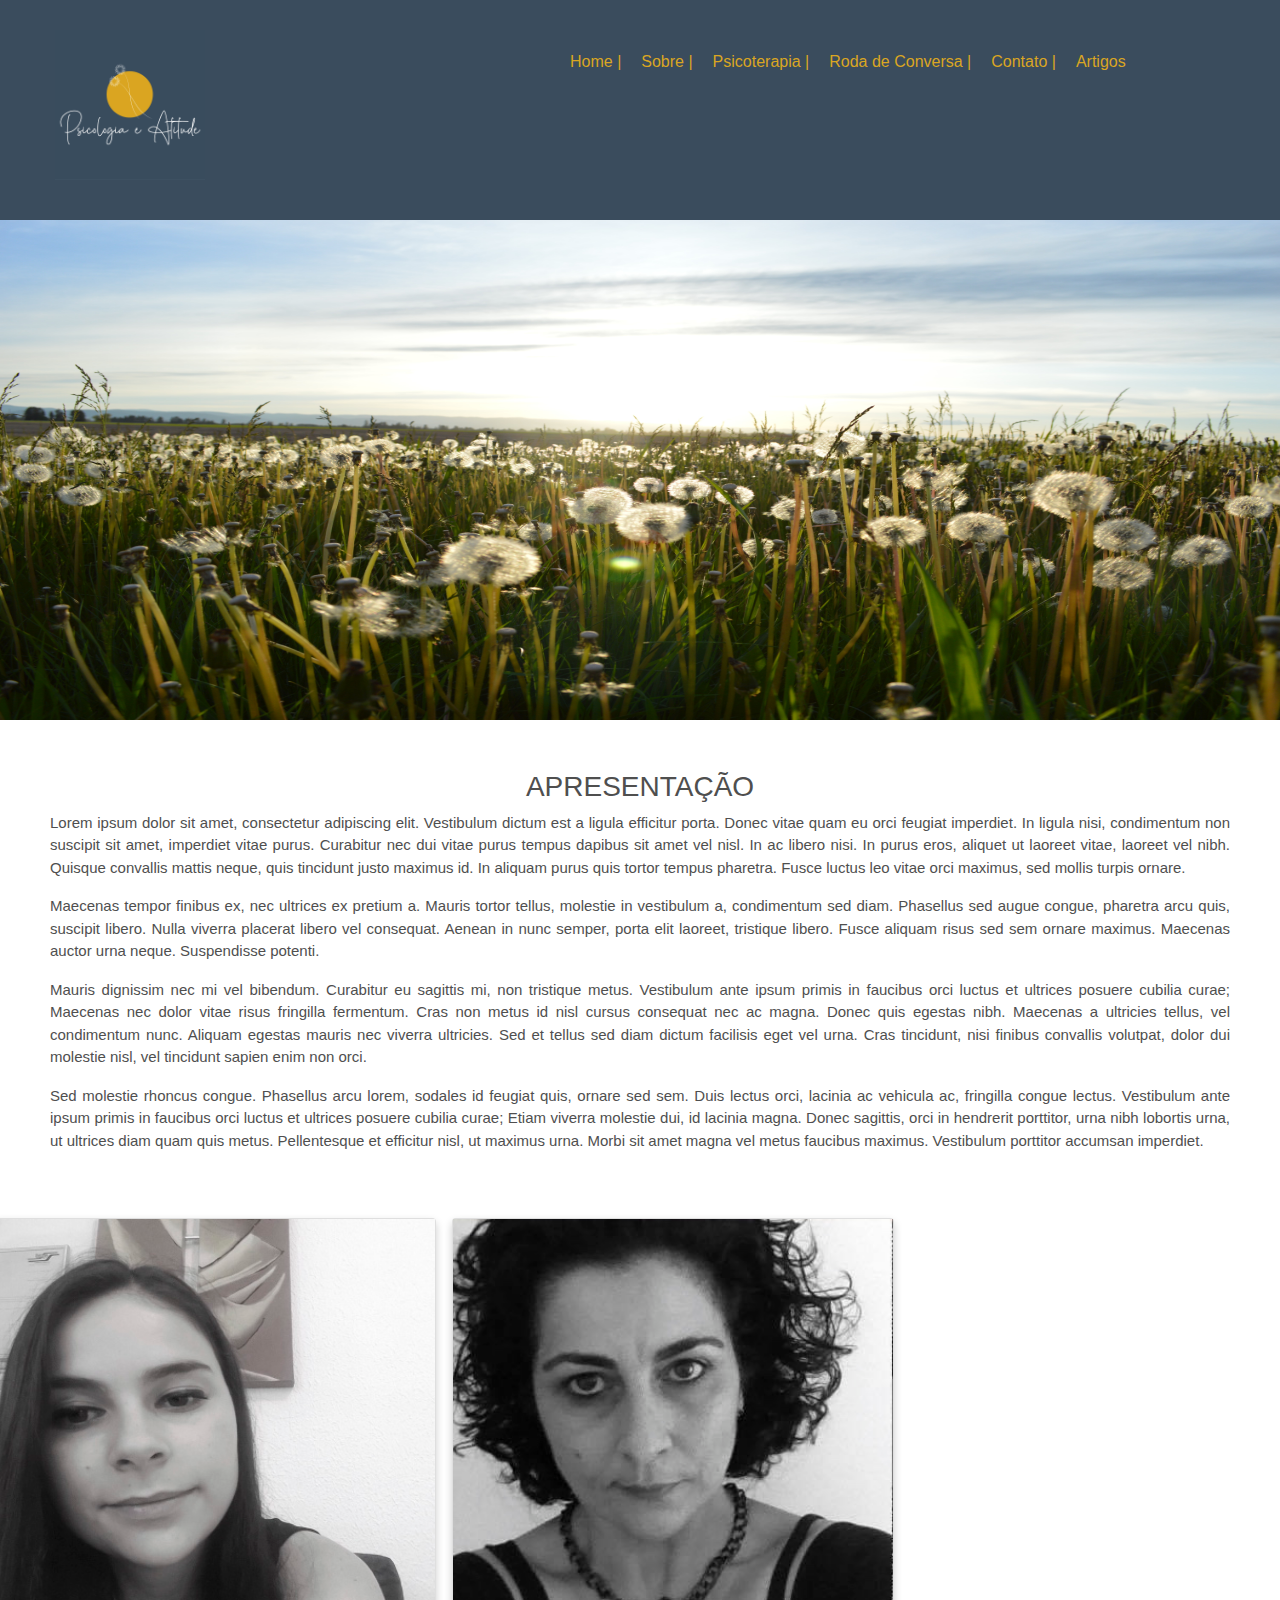
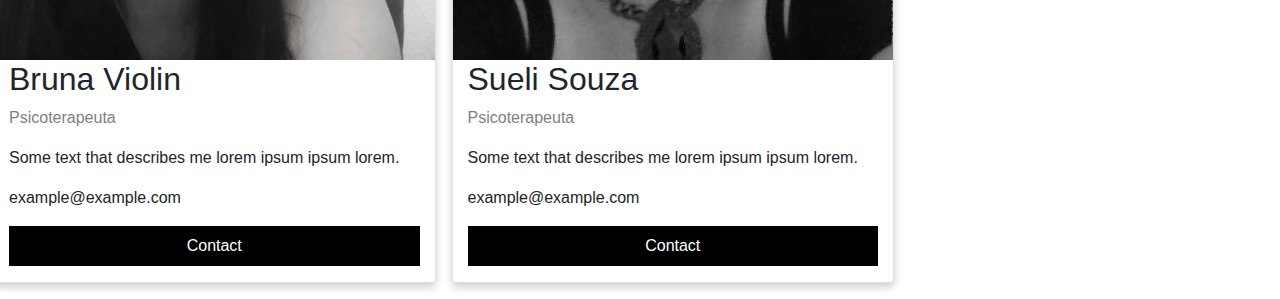
==== index.html @ ea9365dc "Add files via upload" ====
<!doctype html>
<html lang="pt-br">
  <head>
    <!-- Required meta tags -->
    <meta charset="utf-8">
    <meta name="viewport" content="width=device-width, initial-scale=1, shrink-to-fit=no">

    <!-- Bootstrap CSS -->
    <link rel="stylesheet" type="text/css" href="estilo.css">

    <link rel="stylesheet" href="https://stackpath.bootstrapcdn.com/bootstrap/4.3.1/css/bootstrap.min.css" integrity="sha384-ggOyR0iXCbMQv3Xipma34MD+dH/1fQ784/j6cY/iJTQUOhcWr7x9JvoRxT2MZw1T" crossorigin="anonymous">

    



    <style type="text/css">
   /*Esconde a dive de classe Overlay caso seja identificado que o width Mobile maximo deseja igual ou menor que 980px*/
    @media only screen and (max-width: 500px){
        #foto-quem { display: none; }
    }
     @media only screen and (max-width: 500px){
        #foto-endereco { display: none; }
    }

      @media only screen and (max-width: 500px){
        #coluna0 { display: none; }
    }

     @media only screen and (min-width: 320px){
        #foto-quem { display: none; }
    }
     @media only screen and (min-width: 320px){
        #foto-endereco { display: none; }
    }

      @media only screen and (min-width: 320px){
        #coluna0 { display: none; }
    }

    




    </style>

    <!-- Optional JavaScript -->
    <!-- jQuery first, then Popper.js, then Bootstrap JS -->
    <script src="https://code.jquery.com/jquery-3.3.1.slim.min.js" integrity="sha384-q8i/X+965DzO0rT7abK41JStQIAqVgRVzpbzo5smXKp4YfRvH+8abtTE1Pi6jizo" crossorigin="anonymous"></script>
    <script src="https://cdnjs.cloudflare.com/ajax/libs/popper.js/1.14.7/umd/popper.min.js" integrity="sha384-UO2eT0CpHqdSJQ6hJty5KVphtPhzWj9WO1clHTMGa3JDZwrnQq4sF86dIHNDz0W1" crossorigin="anonymous"></script>
    <script src="https://stackpath.bootstrapcdn.com/bootstrap/4.3.1/js/bootstrap.min.js" integrity="sha384-JjSmVgyd0p3pXB1rRibZUAYoIIy6OrQ6VrjIEaFf/nJGzIxFDsf4x0xIM+B07jRM" crossorigin="anonymous"></script>

    <title>Psicologia e Atitude</title>
  </head>
  <body style="background-color: white; overflow-x: none; border: none; margin: 0px; align-self: center; overflow-x: hidden;" >

    <!--cabeçalho do site-->
    <div id="cabecalho" style="background-color: #3a4c5d; overflow-x:none; display: flex; width: 100%;" > 
      <div class="row" style="width: 100%; padding-bottom: 10px; padding-top: 10px; ">
        <div class="col-sm-4" style="padding-left: 50px;"><img src="img/logo.jpeg" height= "150px"/> </div>
        <div class="col-sm-1"></div>
        <ul>
            <li>Artigos   </li>
            <li>Contato   |  </li>
            <li>Roda de Conversa   |  </li>
            <li>Psicoterapia   |  </li>
            <li>Sobre   |  </li>
            <li>Home   |  </li>

        </ul>
      </div>
  </div>
        <div><img src="img/painel.jpg" height= "500px" width="100%" /></div>



<!-- Quem somos -->
<div id="quem">
   <div class="row no-gutters">
      
    <div id="desc-quem" style="padding: 50px; text-align: justify; background-color: white" >
        <h3 style="text-align: center; background-color: white" >APRESENTAÇÃO</h3>
            <p>Lorem ipsum dolor sit amet, consectetur adipiscing elit. Vestibulum dictum est a ligula efficitur porta. Donec vitae quam eu orci feugiat imperdiet. In ligula nisi, condimentum non suscipit sit amet, imperdiet vitae purus. Curabitur nec dui vitae purus tempus dapibus sit amet vel nisl. In ac libero nisi. In purus eros, aliquet ut laoreet vitae, laoreet vel nibh. Quisque convallis mattis neque, quis tincidunt justo maximus id. In aliquam purus quis tortor tempus pharetra. Fusce luctus leo vitae orci maximus, sed mollis turpis ornare.</p>

            <p>Maecenas tempor finibus ex, nec ultrices ex pretium a. Mauris tortor tellus, molestie in vestibulum a, condimentum sed diam. Phasellus sed augue congue, pharetra arcu quis, suscipit libero. Nulla viverra placerat libero vel consequat. Aenean in nunc semper, porta elit laoreet, tristique libero. Fusce aliquam risus sed sem ornare maximus. Maecenas auctor urna neque. Suspendisse potenti. </p>

            <p>Mauris dignissim nec mi vel bibendum. Curabitur eu sagittis mi, non tristique metus. Vestibulum ante ipsum primis in faucibus orci luctus et ultrices posuere cubilia curae; Maecenas nec dolor vitae risus fringilla fermentum. Cras non metus id nisl cursus consequat nec ac magna. Donec quis egestas nibh. Maecenas a ultricies tellus, vel condimentum nunc. Aliquam egestas mauris nec viverra ultricies. Sed et tellus sed diam dictum facilisis eget vel urna. Cras tincidunt, nisi finibus convallis volutpat, dolor dui molestie nisl, vel tincidunt sapien enim non orci.</p>

            <p>Sed molestie rhoncus congue. Phasellus arcu lorem, sodales id feugiat quis, ornare sed sem. Duis lectus orci, lacinia ac vehicula ac, fringilla congue lectus. Vestibulum ante ipsum primis in faucibus orci luctus et ultrices posuere cubilia curae; Etiam viverra molestie dui, id lacinia magna. Donec sagittis, orci in hendrerit porttitor, urna nibh lobortis urna, ut ultrices diam quam quis metus. Pellentesque et efficitur nisl, ut maximus urna. Morbi sit amet magna vel metus faucibus maximus. Vestibulum porttitor accumsan imperdiet.</p>
            </div>
        
        
        </div>
      </div>

     <div class="row">
  <div class="column">
    <div class="card">
      <img src="img/bruna.jpg" alt="Bruna Violin" style="width:100%">
      <div class="container">
        <h2>Bruna Violin</h2>
        <p class="title">Psicoterapeuta</p>
        <p>Some text that describes me lorem ipsum ipsum lorem.</p>
        <p>example@example.com</p>
        <p><button class="button">Contact</button></p>
      </div>
    </div>
  </div>

  <div>
    <div>
      </div>
    </div>

  <div class="column">
    <div class="card">
      <img src="img/sueli.jpg" alt="Sueli" style="width:100%">
      <div class="container">
        <h2>Sueli Souza</h2>
        <p class="title">Psicoterapeuta</p>
        <p>Some text that describes me lorem ipsum ipsum lorem.</p>
        <p>example@example.com</p>
        <p><button class="button">Contact</button></p>
      </div>
    </div>
  </div>
</div>


<!-- contato  -->


 
</body>



















  </body>
</html>
---- estilo.css ----
body {
    font-family: helvetiva, sans-serif;
    margin: 0px;
    border: none;
    position: right;
    height: 100%;
  min-height: 100%;

}

  

#cabecalho {
    background-color: black;
    color: silver;
    padding-top: 20px;
    padding-left: 20px;
    padding-bottom: 30px;
    margin: 0px;
    border: none;
}

.col-sm-3 {
    padding: 15px;
     margin: 0px;
    border: none;
}
.col-sm-2 {
    padding: 15px;
     margin: 0px;
    border: none;
}

ul {
  list-style-type: none;
   margin: 0px;
    border: none;
 
}

        li {        
  float: right;
  color: #DAa622;
  font-family: "Verdana", sans-serif;
  padding-right: 20px;
  padding-top: 20px;
  
}

        li a {
            display: block;
            font-family: "Verdana", sans-serif;
            color: white;
            font-size: 20px;
            text-decoration: none;
        }

        li a:visited{
            color: #a9a9a9;
            text-decoration: none;
            font-size: 20px;

        }

        li a:hover {

            color: black;
            text-decoration: none;
            font-size: 20px;
        }


 }       

#manutencao {
                width: 70%;
                height:80%;
                 margin: 0px;
    border: none;

}



#coluna0 { background-color: white;
            color: #808080;
            text-align: justify;        
            font-family: "Verdana", sans-serif;
            font-size: 12px;
             margin: 0px;
    border: none;


 }

 #coluna1 { background-color: #dcdcdc;
            color: #808080;
            text-align: justify;        
            font-family: "Verdana", sans-serif;
            font-size: 12px;
            padding: 15px;
             margin: 0px;
    border: none;

 }


 #coluna2 { background-color: #4f4f4f;
            color: #dcdcdc;
            text-align: justify;        
            font-family: "Verdana", sans-serif;
            font-size: 12px;
            padding: 15px;
             margin: 0px;
    border: none;

 }



 #coluna3 { background-color: #dcdcdc;
            color: #808080;
            text-align: justify;        
            font-family: "Verdana", sans-serif;
            font-size: 12px;
            padding: 15px;
             margin: 0px;
    border: none;

 }
 #coluna4 { background-color: #4f4f4f;
            color: #dcdcdc;
            text-align: justify;        
            font-family: "Verdana", sans-serif;
            font-size: 12px;
            padding: 15px;
             margin: 0px;
    border: none;

 } 

 .quem {
            background-color: #dcdcdc;
 }

 #foto-quem {
                align-content: right; 
                padding-left: 100px;
                padding-top: 30px;
                padding-bottom: 30px;
                 margin: 0px;
    border: none;



               
 }

 #desc-quem{
                color: #4f4f4f;
                font-size: 15px;
                text-align: right;
                padding: 50px;
                margin: 0px;
                border: none;
 }


#endereco{
             color: #4f4f4f;
             font-size: 15px;
            text-align: left;
            padding: 50px;
             margin: 0px;
    border: none;

}

#foto-endereco {
                    padding-top: 30px;
                    padding-bottom: 30px;
                     margin: 0px;
    border: none;

}


 #rodape {

            width: 100%;
            font-size: 10px;
            color: white;
            padding: 20px;
            text-align: center;
             margin: 0px;
    border: none;
 }

 .seta-cima:before {
  content: "";
  display: inline-block;
  vertical-align: right;
  margin-right: 10px;
  width: 0; 
  height: 0; 

  border-left: 20px solid transparent;
  border-right: 20px solid transparent;
  border-bottom: 20px solid white;
}

/* Three columns side by side */
.column {
  float: center;
  width: 35%;
  margin-bottom: 16px;
  padding: 0 8px;
}

/* Display the columns below each other instead of side by side on small screens */
@media screen and (max-width: 650px) {
  .column {
    width: 100%;
    display: block;
  }
}

/* Add some shadows to create a card effect */
.card {
  box-shadow: 0 4px 8px 0 rgba(0, 0, 0, 0.2);
  
}

/* Some left and right padding inside the container */
.container {
  padding: 0 16px;
}

/* Clear floats */
.container::after, .row::after {
  content: "";
  clear: both;
  display: table;
}

.title {
  color: grey;
}

.button {
  border: none;
  outline: 0;
  display: inline-block;
  padding: 8px;
  color: white;
  background-color: #000;
  text-align: center;
  cursor: pointer;
  width: 100%;
}

.button:hover {
  background-color: #555;
}
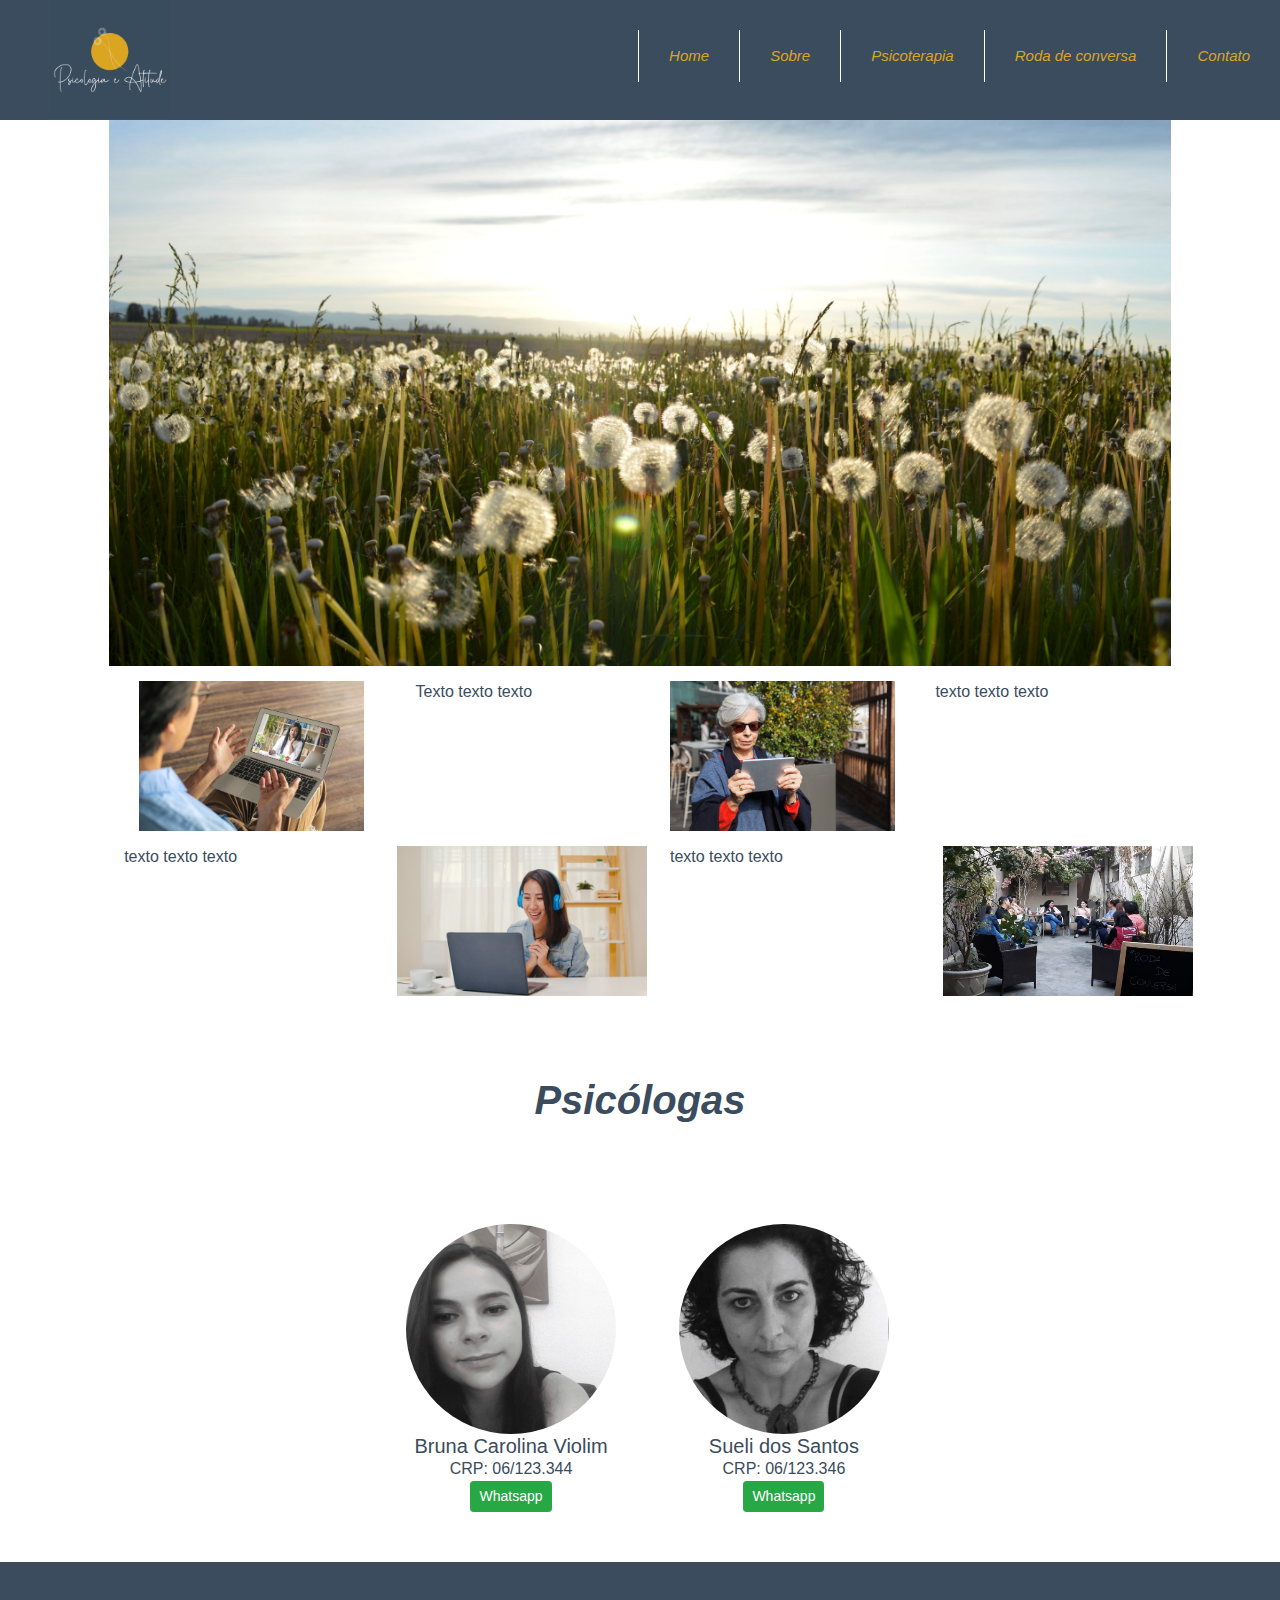
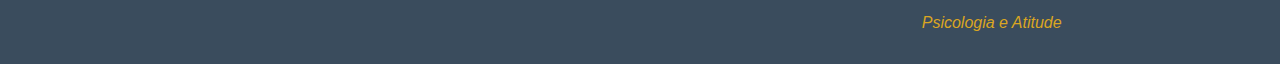
==== commit 0b23a015: "Add files via upload" ====
--- a/index.html
+++ b/index.html
@@ -1,156 +1,162 @@
 <!doctype html>
 <html lang="pt-br">
   <head>
-    <!-- Required meta tags -->
-    <meta charset="utf-8">
-    <meta name="viewport" content="width=device-width, initial-scale=1, shrink-to-fit=no">
+  
+   
 
     <!-- Bootstrap CSS -->
-    <link rel="stylesheet" type="text/css" href="estilo.css">
+  
+        <meta charset="utf-8">
+  <meta name="viewport" content="width=device-width, initial-scale=1">
+  <link rel="stylesheet" href="https://maxcdn.bootstrapcdn.com/bootstrap/4.5.0/css/bootstrap.min.css">
+  <script src="https://ajax.googleapis.com/ajax/libs/jquery/3.5.1/jquery.min.js"></script>
+  <script src="https://cdnjs.cloudflare.com/ajax/libs/popper.js/1.16.0/umd/popper.min.js"></script>
+  <script src="https://maxcdn.bootstrapcdn.com/bootstrap/4.5.0/js/bootstrap.min.js"></script>
+  <link rel="stylesheet" href="https://use.fontawesome.com/releases/v5.7.0/css/all.css" integrity="sha384-lZN37f5QGtY3VHgisS14W3ExzMWZxybE1SJSEsQp9S+oqd12jhcu+A56Ebc1zFSJ" crossorigin="anonymous">
 
-    <link rel="stylesheet" href="https://stackpath.bootstrapcdn.com/bootstrap/4.3.1/css/bootstrap.min.css" integrity="sha384-ggOyR0iXCbMQv3Xipma34MD+dH/1fQ784/j6cY/iJTQUOhcWr7x9JvoRxT2MZw1T" crossorigin="anonymous">
-
-    
-
-
-
-    <style type="text/css">
-   /*Esconde a dive de classe Overlay caso seja identificado que o width Mobile maximo deseja igual ou menor que 980px*/
-    @media only screen and (max-width: 500px){
-        #foto-quem { display: none; }
-    }
-     @media only screen and (max-width: 500px){
-        #foto-endereco { display: none; }
-    }
-
-      @media only screen and (max-width: 500px){
-        #coluna0 { display: none; }
-    }
-
-     @media only screen and (min-width: 320px){
-        #foto-quem { display: none; }
-    }
-     @media only screen and (min-width: 320px){
-        #foto-endereco { display: none; }
-    }
-
-      @media only screen and (min-width: 320px){
-        #coluna0 { display: none; }
-    }
-
-    
-
-
-
-
-    </style>
-
-    <!-- Optional JavaScript -->
+  
     <!-- jQuery first, then Popper.js, then Bootstrap JS -->
     <script src="https://code.jquery.com/jquery-3.3.1.slim.min.js" integrity="sha384-q8i/X+965DzO0rT7abK41JStQIAqVgRVzpbzo5smXKp4YfRvH+8abtTE1Pi6jizo" crossorigin="anonymous"></script>
     <script src="https://cdnjs.cloudflare.com/ajax/libs/popper.js/1.14.7/umd/popper.min.js" integrity="sha384-UO2eT0CpHqdSJQ6hJty5KVphtPhzWj9WO1clHTMGa3JDZwrnQq4sF86dIHNDz0W1" crossorigin="anonymous"></script>
     <script src="https://stackpath.bootstrapcdn.com/bootstrap/4.3.1/js/bootstrap.min.js" integrity="sha384-JjSmVgyd0p3pXB1rRibZUAYoIIy6OrQ6VrjIEaFf/nJGzIxFDsf4x0xIM+B07jRM" crossorigin="anonymous"></script>
 
+    <link rel="stylesheet" type="text/css" href="estilo.css">
+       <link rel="stylesheet" href="css/styles.css">
+    <!--[if lt IE 9]>
+      <script src="http://html5shim.googlecode.com/svn/trunk/html5.js"></script>
+      <link rel="stylesheet" href="css/ie.css">
+    <![endif]-->
+    <script src="js/responsive-nav.js"></script>
+
     <title>Psicologia e Atitude</title>
   </head>
-  <body style="background-color: white; overflow-x: none; border: none; margin: 0px; align-self: center; overflow-x: hidden;" >
+  <body>
+  <div class="row">
+  <div class="col-sm-1"></div>
 
-    <!--cabeçalho do site-->
-    <div id="cabecalho" style="background-color: #3a4c5d; overflow-x:none; display: flex; width: 100%;" > 
-      <div class="row" style="width: 100%; padding-bottom: 10px; padding-top: 10px; ">
+      <!--div central -->
+  <div class="col-sm-10" style="background-color: white;">
+
+      <!-- cabeçalho -->
+
+
+    <header>
+      <a href="#home" class="logo" data-scroll style="padding-left: 50px;"><img src="img/logo.jpeg" height="120px;"></a>
+      <nav class="nav-collapse" style="padding-top: 30px;">
+        <ul>
+          <li class="menu-item active"><a href="#home" data-scroll>Home</a></li>
+          <li class="menu-item"><a href="#about" data-scroll>Sobre</a></li>
+          <li class="menu-item"><a href="#projects" data-scroll>Psicoterapia</a></li>
+          <li class="menu-item"><a href="#blog" data-scroll>Roda de conversa</a></li>
+          <li class="menu-item"><a href="http://www.google.com" target="_blank">Contato</a></li>
+        </ul>
+      </nav>
+    </header>
+
+    <script src="js/fastclick.js"></script>
+    <script src="js/scroll.js"></script>
+    <script src="js/fixed-responsive-nav.js"></script>
+      <!-- coments
+    
+     <div id="cabecalho" style="background-color: #3a4c5d; overflow-x:none; display: flex; width: 100%;" > 
+      <div class="row" style="width: 100%;">
         <div class="col-sm-4" style="padding-left: 50px;"><img src="img/logo.jpeg" height= "150px"/> </div>
-        <div class="col-sm-1"></div>
-        <ul>
-            <li>Artigos   </li>
-            <li>Contato   |  </li>
-            <li>Roda de Conversa   |  </li>
-            <li>Psicoterapia   |  </li>
-            <li>Sobre   |  </li>
-            <li>Home   |  </li>
+        <div class="col-sm-2"></div>
+        <div class="col-sm-6" style="padding-top: 70px;">
+          <ul>
+            <li><a href="#"> Contato </a></li>
+            <li><a href="#"> Roda de conversa</a></li>
+            <li><a href="#"> Psicoterapia</a></li>
+            <li><a href="#"> Sobre</a></li>
+            <li><a href="#"> Home</a></li>
+          </ul>
 
-        </ul>
+        </div>
       </div>
-  </div>
-        <div><img src="img/painel.jpg" height= "500px" width="100%" /></div>
+  </div> -->
+
+  <!-- Div painel -->
+
+        <div style="padding-top: 120px;"><img src="img/jason-long-FOeDIUwYiSw-unsplash (1).jpg" width="100%"/></div>
 
 
 
-<!-- Quem somos -->
-<div id="quem">
-   <div class="row no-gutters">
-      
-    <div id="desc-quem" style="padding: 50px; text-align: justify; background-color: white" >
-        <h3 style="text-align: center; background-color: white" >APRESENTAÇÃO</h3>
-            <p>Lorem ipsum dolor sit amet, consectetur adipiscing elit. Vestibulum dictum est a ligula efficitur porta. Donec vitae quam eu orci feugiat imperdiet. In ligula nisi, condimentum non suscipit sit amet, imperdiet vitae purus. Curabitur nec dui vitae purus tempus dapibus sit amet vel nisl. In ac libero nisi. In purus eros, aliquet ut laoreet vitae, laoreet vel nibh. Quisque convallis mattis neque, quis tincidunt justo maximus id. In aliquam purus quis tortor tempus pharetra. Fusce luctus leo vitae orci maximus, sed mollis turpis ornare.</p>
+<!-- atalho para seções -->
+<div class="row" style="padding: 15px;">
+  <div class="col-sm-3" style="padding-left: 30px"><img src="img/homem.jpg" height="150px" ></div>
+  <div class="col-sm-3" style="padding-left: 30px"><p>
+    Texto texto texto
+  </p></div>
+  <div class="col-sm-3" style="padding-left: 30px"><img src="img/senhora.jpg" height="150px;"></div>
+  <div class="col-sm-3" style="padding-left: 30px">texto texto texto </div>
+</div>
+<div class="row">
+  <div class="col-sm-3" style="padding-left: 30px">texto texto texto</div>
+  <div class="col-sm-3" style="padding-left: 30px"><img src="img/mulher.jpg" height="150px" width="250px;"></div>
+  <div class="col-sm-3" style="padding-left: 30px">texto texto texto </div>
+  <div class="col-sm-3" style="padding-left: 30px"><img src="img/roda.jpeg" height="150px;" width="250px;"></div>
+</div>
 
-            <p>Maecenas tempor finibus ex, nec ultrices ex pretium a. Mauris tortor tellus, molestie in vestibulum a, condimentum sed diam. Phasellus sed augue congue, pharetra arcu quis, suscipit libero. Nulla viverra placerat libero vel consequat. Aenean in nunc semper, porta elit laoreet, tristique libero. Fusce aliquam risus sed sem ornare maximus. Maecenas auctor urna neque. Suspendisse potenti. </p>
+<!-- Separador de seção  -->
 
-            <p>Mauris dignissim nec mi vel bibendum. Curabitur eu sagittis mi, non tristique metus. Vestibulum ante ipsum primis in faucibus orci luctus et ultrices posuere cubilia curae; Maecenas nec dolor vitae risus fringilla fermentum. Cras non metus id nisl cursus consequat nec ac magna. Donec quis egestas nibh. Maecenas a ultricies tellus, vel condimentum nunc. Aliquam egestas mauris nec viverra ultricies. Sed et tellus sed diam dictum facilisis eget vel urna. Cras tincidunt, nisi finibus convallis volutpat, dolor dui molestie nisl, vel tincidunt sapien enim non orci.</p>
+<div class="row">
+  <div class="col-sm-12" style="padding: 80px; text-align: center; color: #3a4c5d;"> <h1><i><strong>Psicólogas</strong></i></h1> </div>
 
-            <p>Sed molestie rhoncus congue. Phasellus arcu lorem, sodales id feugiat quis, ornare sed sem. Duis lectus orci, lacinia ac vehicula ac, fringilla congue lectus. Vestibulum ante ipsum primis in faucibus orci luctus et ultrices posuere cubilia curae; Etiam viverra molestie dui, id lacinia magna. Donec sagittis, orci in hendrerit porttitor, urna nibh lobortis urna, ut ultrices diam quam quis metus. Pellentesque et efficitur nisl, ut maximus urna. Morbi sit amet magna vel metus faucibus maximus. Vestibulum porttitor accumsan imperdiet.</p>
-            </div>
-        
-        
-        </div>
-      </div>
 
-     <div class="row">
-  <div class="column">
-    <div class="card">
-      <img src="img/bruna.jpg" alt="Bruna Violin" style="width:100%">
-      <div class="container">
-        <h2>Bruna Violin</h2>
-        <p class="title">Psicoterapeuta</p>
-        <p>Some text that describes me lorem ipsum ipsum lorem.</p>
-        <p>example@example.com</p>
-        <p><button class="button">Contact</button></p>
-      </div>
-    </div>
-  </div>
-
-  <div>
-    <div>
-      </div>
-    </div>
-
-  <div class="column">
-    <div class="card">
-      <img src="img/sueli.jpg" alt="Sueli" style="width:100%">
-      <div class="container">
-        <h2>Sueli Souza</h2>
-        <p class="title">Psicoterapeuta</p>
-        <p>Some text that describes me lorem ipsum ipsum lorem.</p>
-        <p>example@example.com</p>
-        <p><button class="button">Contact</button></p>
-      </div>
-    </div>
-  </div>
 </div>
 
 
-<!-- contato  -->
+<!-- Div psicólogas -->
 
+<div class="row" style="padding-bottom: 50px;">
+  <div class="col-sm-3" style="padding-left: 30px;">
+    <div class="row">
+       <div class="col-sm-4" style="padding-left: 30px;"></div>
+        <div class="col-sm-4" style="padding-left: 30px;"></div>
+        <div class="col-sm-4" style="padding-left: 30px;"></div>
+      
+    </div>
 
- 
-</body>
+  </div>
+ <div class="col-sm-3" style="padding-left: 30px; text-align: center;"><img src="img/bruna.jpg" class="rounded-circle" alt="Cinque Terre"><h5>Bruna Carolina Violim</h5>
+                                                  <p>CRP: 06/123.344</p>
+                                                  <button type="button" class="btn btn-success btn-sm">Whatsapp</button></div>
+ <div class="col-sm-3" style="padding-left: 30px; text-align: center;"><img src="img/sueli.jpg" class="rounded-circle" alt="Cinque Terre"><h5>Sueli dos Santos</h5>
+                                                  <p>CRP: 06/123.346</p>
+                                                  <button type="button" class="btn btn-success btn-sm">Whatsapp</button></div>
+  </div>
+  <div class="col-sm-3" style="padding-left: 30px;"></div>
+</div>
 
 
 
 
+  
 
+</div>
 
+<!-- Div Roda Pé  -->
 
+<div class="row" style="background-color: #3a4c5d;">
+  <div class="col-sm-1" style="padding-left: 30px;"></div>
 
+   <div class="col-sm-4" style="padding-left: 30px; padding-top: 30px; padding-bottom: 30px; color: #daa622;">
+    <div class="row">
+      <div class="col-sm-2"> <h1><i class="fab fa-whatsapp"></i></h1></div>
+      <div class="col-sm-2"><h1><i class="fab fa-instagram"></i></h1></div>
+      <div class="col-sm-2"><h1><i class="fab fa-facebook"></i></h1></div>
+      <div class="col-sm-2"></div>
+      <div class="col-sm-2"></div>
+      <div class="col-sm-2"></div>
+   </div>  
+ </div>
 
-
-
-
-
-
-
-
-
-
+    <div class="col-sm-3" style="padding-left: 30px;"></div>  
+     <div class="col-sm-2" style="padding-left: 30px; text-align: right; padding-top: 50px; padding-bottom: 30px; color: #daa622;"><h8><i>Psicologia e Atitude</i> </h8></div>     
+    
+    
+  </div>
 
   </body>
-</html>+ 
+  </html>--- a/estilo.css
+++ b/estilo.css
@@ -10,26 +10,7 @@
 
   
 
-#cabecalho {
-    background-color: black;
-    color: silver;
-    padding-top: 20px;
-    padding-left: 20px;
-    padding-bottom: 30px;
-    margin: 0px;
-    border: none;
-}
 
-.col-sm-3 {
-    padding: 15px;
-     margin: 0px;
-    border: none;
-}
-.col-sm-2 {
-    padding: 15px;
-     margin: 0px;
-    border: none;
-}
 
 ul {
   list-style-type: none;
@@ -41,7 +22,7 @@
         li {        
   float: right;
   color: #DAa622;
-  font-family: "Verdana", sans-serif;
+  font-family: "helvetiva", sans-serif;
   padding-right: 20px;
   padding-top: 20px;
   
@@ -49,217 +30,41 @@
 
         li a {
             display: block;
-            font-family: "Verdana", sans-serif;
-            color: white;
-            font-size: 20px;
+            font-family: "helvetiva", sans-serif;
+            color: #daa622;
+            font-size: 15px;
             text-decoration: none;
+            font-style: italic;
         }
 
         li a:visited{
-            color: #a9a9a9;
+            color: #daa622;
             text-decoration: none;
-            font-size: 20px;
+            font-size: 15px;
+            font-style: italic;
 
         }
 
         li a:hover {
 
-            color: black;
+            color: white;
             text-decoration: none;
-            font-size: 20px;
+            font-size: 15px;
+            font-style: italic;
         }
 
 
  }       
 
-#manutencao {
-                width: 70%;
-                height:80%;
-                 margin: 0px;
-    border: none;
 
+
+@media only screen and (max-width: 768px) {
+  /* For mobile phones: */
+  [class*="col-"] {
+    width: 100%;
+  }
 }
 
 
 
-#coluna0 { background-color: white;
-            color: #808080;
-            text-align: justify;        
-            font-family: "Verdana", sans-serif;
-            font-size: 12px;
-             margin: 0px;
-    border: none;
 
-
- }
-
- #coluna1 { background-color: #dcdcdc;
-            color: #808080;
-            text-align: justify;        
-            font-family: "Verdana", sans-serif;
-            font-size: 12px;
-            padding: 15px;
-             margin: 0px;
-    border: none;
-
- }
-
-
- #coluna2 { background-color: #4f4f4f;
-            color: #dcdcdc;
-            text-align: justify;        
-            font-family: "Verdana", sans-serif;
-            font-size: 12px;
-            padding: 15px;
-             margin: 0px;
-    border: none;
-
- }
-
-
-
- #coluna3 { background-color: #dcdcdc;
-            color: #808080;
-            text-align: justify;        
-            font-family: "Verdana", sans-serif;
-            font-size: 12px;
-            padding: 15px;
-             margin: 0px;
-    border: none;
-
- }
- #coluna4 { background-color: #4f4f4f;
-            color: #dcdcdc;
-            text-align: justify;        
-            font-family: "Verdana", sans-serif;
-            font-size: 12px;
-            padding: 15px;
-             margin: 0px;
-    border: none;
-
- } 
-
- .quem {
-            background-color: #dcdcdc;
- }
-
- #foto-quem {
-                align-content: right; 
-                padding-left: 100px;
-                padding-top: 30px;
-                padding-bottom: 30px;
-                 margin: 0px;
-    border: none;
-
-
-
-               
- }
-
- #desc-quem{
-                color: #4f4f4f;
-                font-size: 15px;
-                text-align: right;
-                padding: 50px;
-                margin: 0px;
-                border: none;
- }
-
-
-#endereco{
-             color: #4f4f4f;
-             font-size: 15px;
-            text-align: left;
-            padding: 50px;
-             margin: 0px;
-    border: none;
-
-}
-
-#foto-endereco {
-                    padding-top: 30px;
-                    padding-bottom: 30px;
-                     margin: 0px;
-    border: none;
-
-}
-
-
- #rodape {
-
-            width: 100%;
-            font-size: 10px;
-            color: white;
-            padding: 20px;
-            text-align: center;
-             margin: 0px;
-    border: none;
- }
-
- .seta-cima:before {
-  content: "";
-  display: inline-block;
-  vertical-align: right;
-  margin-right: 10px;
-  width: 0; 
-  height: 0; 
-
-  border-left: 20px solid transparent;
-  border-right: 20px solid transparent;
-  border-bottom: 20px solid white;
-}
-
-/* Three columns side by side */
-.column {
-  float: center;
-  width: 35%;
-  margin-bottom: 16px;
-  padding: 0 8px;
-}
-
-/* Display the columns below each other instead of side by side on small screens */
-@media screen and (max-width: 650px) {
-  .column {
-    width: 100%;
-    display: block;
-  }
-}
-
-/* Add some shadows to create a card effect */
-.card {
-  box-shadow: 0 4px 8px 0 rgba(0, 0, 0, 0.2);
-  
-}
-
-/* Some left and right padding inside the container */
-.container {
-  padding: 0 16px;
-}
-
-/* Clear floats */
-.container::after, .row::after {
-  content: "";
-  clear: both;
-  display: table;
-}
-
-.title {
-  color: grey;
-}
-
-.button {
-  border: none;
-  outline: 0;
-  display: inline-block;
-  padding: 8px;
-  color: white;
-  background-color: #000;
-  text-align: center;
-  cursor: pointer;
-  width: 100%;
-}
-
-.button:hover {
-  background-color: #555;
-}
-
--- a/css/styles.css
+++ b/css/styles.css
@@ -0,0 +1,316 @@
+/* =============================================
+ *
+ *   FIXED RESPONSIVE NAV
+ *
+ *   (c) 2014 @adtileHQ
+ *   http://www.adtile.me
+ *   http://twitter.com/adtilehq
+ *
+ *   Free to use under the MIT License.
+ *
+ * ============================================= */
+
+body, div,
+h1, h2, h3, h4, h5, h6,
+p, blockquote, pre, dl, dt, dd, ol, ul, li, hr,
+fieldset, form, label, legend, th, td,
+article, aside, figure, footer, header, hgroup, menu, nav, section,
+summary, hgroup {
+  margin: 0;
+  padding: 0;
+  border: 0;
+}
+
+a:active,
+a:hover {
+  outline: 0;
+}
+
+@-webkit-viewport { width: device-width; }
+@-moz-viewport { width: device-width; }
+@-ms-viewport { width: device-width; }
+@-o-viewport { width: device-width; }
+@viewport { width: device-width; }
+
+
+/* ------------------------------------------
+  RESPONSIVE NAV STYLES
+--------------------------------------------- */
+
+.nav-collapse ul {
+  margin: 0;
+  padding: 0;
+  width: 100%;
+  display: block;
+  list-style: none;
+}
+
+.nav-collapse li {
+  width: 100%;
+  display: block;
+}
+
+.js .nav-collapse {
+  clip: rect(0 0 0 0);
+  max-height: 0;
+  position: absolute;
+  display: block;
+  overflow: hidden;
+  zoom: 1;
+}
+
+.nav-collapse.opened {
+  max-height: 9999px;
+}
+
+.disable-pointer-events {
+  pointer-events: none !important;
+}
+
+.nav-toggle {
+  -webkit-tap-highlight-color: rgba(0,0,0,0);
+  -webkit-touch-callout: none;
+  -webkit-user-select: none;
+  -moz-user-select: none;
+  -ms-user-select: none;
+  -o-user-select: none;
+  user-select: none;
+}
+
+@media screen and (min-width: 40em) {
+  .js .nav-collapse {
+    position: relative;
+  }
+  .js .nav-collapse.closed {
+    max-height: none;
+  }
+  .nav-toggle {
+    display: none;
+  }
+}
+
+
+/* ------------------------------------------
+  DEMO STYLES
+--------------------------------------------- */
+
+body {
+  -webkit-text-size-adjust: 100%;
+  -ms-text-size-adjust: 100%;
+  text-size-adjust: 100%;
+  color: #3a4c5d;
+  background: #fff;
+  font: normal 100%/1.4 sans-serif;
+}
+
+section {
+  border-bottom: 1px solid #999;
+  text-align: center;
+  padding: 100px 0 0;
+  height: 800px;
+  width: 100%;
+}
+
+h1 {
+  margin-bottom: .5em;
+}
+
+p {
+  width: 90%;
+  margin: 0 auto;
+}
+
+
+/* ------------------------------------------
+  FIXED HEADER
+--------------------------------------------- */
+
+header {
+  background: #3a4c5d;
+  position: fixed;
+  z-index: 3;
+  width: 100%;
+  left: 0;
+  top: 0;
+}
+
+.logo {
+  -webkit-tap-highlight-color: rgba(0,0,0,0);
+  text-decoration: none;
+  font-weight: bold;
+  line-height: 55px;
+  padding: 0 20px;
+  color: #fff;
+  float: left;
+}
+
+
+/* ------------------------------------------
+  MASK
+--------------------------------------------- */
+
+.mask {
+  -webkit-transition: opacity 300ms;
+  -moz-transition: opacity 300ms;
+  transition: opacity 300ms;
+  background: rgba(0,0,0, .5);
+  visibility: hidden;
+  position: fixed;
+  opacity: 0;
+  z-index: 2;
+  bottom: 0;
+  right: 0;
+  left: 0;
+  top: 0;
+}
+
+.android .mask {
+  -webkit-transition: none;
+  transition: none;
+}
+
+.js-nav-active .mask {
+  visibility: visible;
+  opacity: 1;
+}
+
+@media screen and (min-width: 40em) {
+  .mask {
+    display: none !important;
+    opacity: 0 !important;
+  }
+}
+
+
+/* ------------------------------------------
+  NAVIGATION STYLES
+--------------------------------------------- */
+
+.fixed {
+  position: fixed;
+  width: 100%;
+  left: 0;
+  top: 0;
+}
+
+.nav-collapse,
+.nav-collapse * {
+  -webkit-box-sizing: border-box;
+  -moz-box-sizing: border-box;
+  box-sizing: border-box;
+}
+
+.nav-collapse,
+.nav-collapse ul {
+  list-style: none;
+  width: 100%;
+  float: left;
+}
+
+@media screen and (min-width: 40em) {
+  .nav-collapse {
+    float: right;
+    width: auto;
+  }
+}
+
+.nav-collapse li {
+  float: left;
+  width: 100%;
+}
+
+@media screen and (min-width: 40em) {
+  .nav-collapse li {
+    width: auto;
+  }
+}
+
+.nav-collapse a {
+  -webkit-tap-highlight-color: rgba(0,0,0,0);
+  border-top: 1px solid white;
+  text-decoration: none;
+  background: #3a4c5d;
+  padding: 0.7em 1em;
+  color: #daa622;
+  width: 100%;
+  float: left;
+}
+
+.nav-collapse a:active,
+.nav-collapse .active a {
+  background: #3a4c5d;
+}
+
+@media screen and (min-width: 40em) {
+  .nav-collapse a {
+    border-left: 1px solid white;
+    padding: 1.02em 2em;
+    text-align: center;
+    border-top: 0;
+    float: left;
+    margin: 0;
+  }
+}
+
+.nav-collapse ul ul a {
+  background: #ca3716;
+  padding-left: 2em;
+}
+
+@media screen and (min-width: 40em) {
+  .nav-collapse ul ul a {
+    display: none;
+  }
+}
+
+
+/* ------------------------------------------
+  NAV TOGGLE STYLES
+--------------------------------------------- */
+
+@font-face {
+  font-family: "responsivenav";
+  src:url("../icons/responsivenav.eot");
+  src:url("../icons/responsivenav.eot?#iefix") format("embedded-opentype"),
+    url("../icons/responsivenav.ttf") format("truetype"),
+    url("../icons/responsivenav.woff") format("woff"),
+    url("../icons/responsivenav.svg#responsivenav") format("svg");
+  font-weight: normal;
+  font-style: normal;
+}
+
+.nav-toggle {
+  -webkit-font-smoothing: antialiased;
+  -moz-osx-font-smoothing: grayscale;
+  text-decoration: none;
+  text-indent: -300px;
+  position: relative;
+  overflow: hidden;
+  width: 60px;
+  height: 55px;
+  float: right;
+}
+
+.nav-toggle:before {
+  color: #fff; /* Edit this to change the icon color */
+  font: normal 28px/55px "responsivenav"; /* Edit font-size (28px) to change the icon size */
+  text-transform: none;
+  text-align: center;
+  position: absolute;
+  content: "\2261"; /* Hamburger icon */
+  text-indent: 0;
+  speak: none;
+  width: 100%;
+  left: 0;
+  top: 0;
+}
+
+.nav-toggle.active:before {
+  font-size: 24px;
+  content: "\78"; /* Close icon */
+}
+
+
+
+
+
--- a/css/ie.css
+++ b/css/ie.css
@@ -0,0 +1,34 @@
+/* ------------------------------------------
+  OLD IE STYLES
+--------------------------------------------- */
+
+.js .nav-collapse {
+  position: relative;
+}
+
+.nav-toggle {
+  display: none;
+}
+
+.nav-collapse {
+  float: right;
+  width: auto;
+}
+
+.nav-collapse li {
+  width: auto;
+}
+
+.nav-collapse a {
+  border-left: 1px solid white;
+  padding: 1.02em 2em;
+  text-align: center;
+  border-top: 0;
+  float: left;
+  width: auto;
+  margin: 0;
+}
+
+.nav-collapse .active a {
+  background: transparent;
+}
